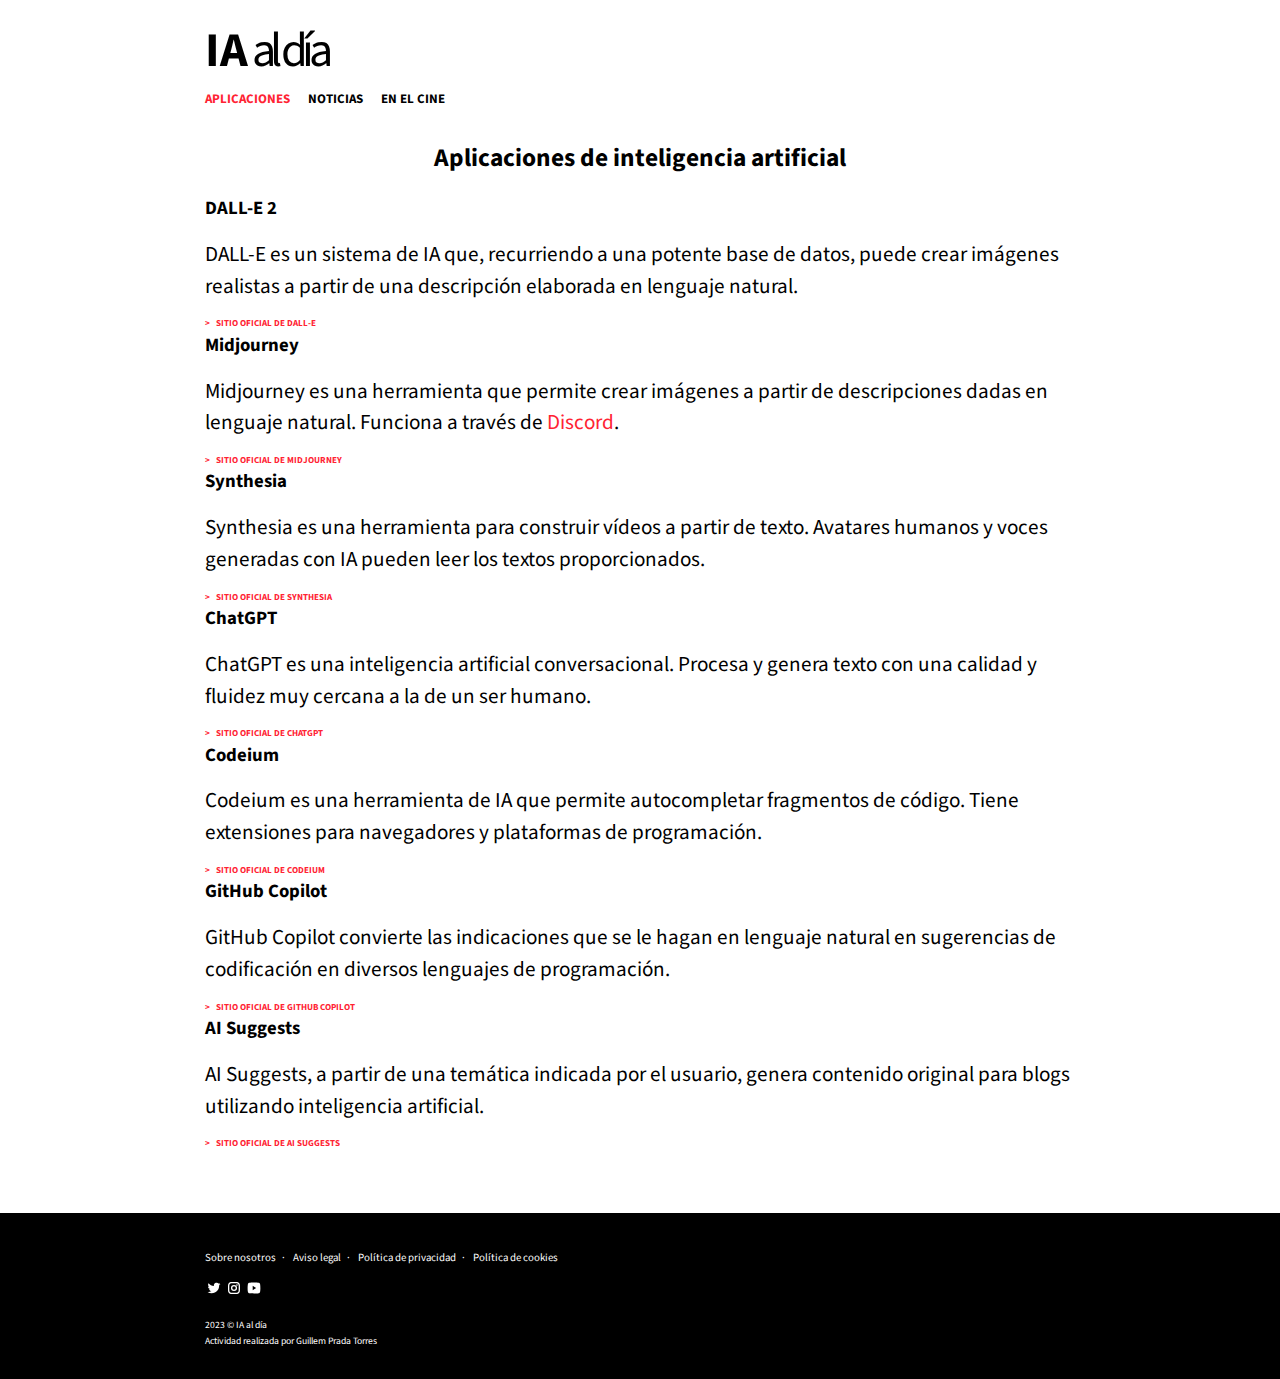
==== aplicaciones.html @ 84899312 "Uploading from iMac" ====
<!DOCTYPE html>
<html lang="es">

<head>
    <meta charset="UTF-8">
    <meta http-equiv="X-UA-Compatible" content="IE=edge">
    <meta name="viewport" content="width=device-width, initial-scale=1.0">
    <link rel="icon" sizes="16x16 32x32 48x48" href="img/favicon.ico">
    <link rel="preconnect" href="https://fonts.googleapis.com">
    <link rel="preconnect" href="https://fonts.gstatic.com" crossorigin>
    <link href="https://fonts.googleapis.com/css2?family=Source+Sans+Pro:ital,wght@0,400;0,700;1,400;1,700&display=swap" rel="stylesheet">
    <link href="css/estilos.css" rel="stylesheet" type="text/css">
    <title>FALTACAMBIARELTITULO</title>
</head>

<body>
    <header>
        <h1><a href="index.html"><abbr title="Inteligencia Artifical">IA</abbr><span> al día</span></a></h1>
    </header>
    <nav>
        <ul>
            <li class="active"><a href="aplicaciones.html">APLICACIONES</a></li>
            <li><a href="#">NOTICIAS</a></li>
            <li><a href="en-el-cine.html">EN EL CINE</a></li>
        </ul>
    </nav>
    <main id="apps">
        <div class="container">
            <h2>Aplicaciones de inteligencia artificial</h2>
            <div class="appgrid">
                <div>
                    <h3>DALL-E 2</h3>
                    <p>DALL-E es un sistema de <abbr title="Inteligencia Artificial">IA</abbr> que, recurriendo a una potente base de datos, puede crear imágenes realistas a partir de una descripción elaborada en lenguaje natural.</p>
                    <a class="reducido" href="https://openai.com/product/dall-e-2">SITIO OFICIAL DE DALL-E</a>
                </div>
                <div>
                    <h3>Midjourney</h3>
                    <p>Midjourney es una herramienta que permite crear imágenes a partir de descripciones dadas en lenguaje natural. Funciona a través de <a class="txtl" href="https://discord.com">Discord</a>.</p>
                    <a class="reducido" href="https://www.midjourney.com/home/">SITIO OFICIAL DE MIDJOURNEY</a>
                </div>
                <div>
                    <h3>Synthesia</h3>
                    <p>Synthesia es una herramienta para construir vídeos a partir de texto. Avatares humanos y voces generadas con <abbr title="Inteligencia Artifical">IA</abbr> pueden leer los textos proporcionados.</p>
                    <a class="reducido" href="https://www.synthesia.io/">SITIO OFICIAL DE SYNTHESIA</a>
                </div>
                <div>
                    <h3>ChatGPT</h3>
                    <p>ChatGPT es una inteligencia artificial conversacional. Procesa y genera texto con una calidad y fluidez muy cercana a la de un ser humano.</p>
                    <a class="reducido" href="https://chat.openai.com/">SITIO OFICIAL DE CHATGPT</a>
                </div>
                <div>
                    <h3>Codeium</h3>
                    <p>Codeium es una herramienta de <abbr title="Inteligencia Artifical">IA</abbr> que permite autocompletar fragmentos de código. Tiene extensiones para navegadores y plataformas de programación.</p>
                    <a class="reducido" href="https://codeium.com/">SITIO OFICIAL DE CODEIUM</a>
                </div>
                <div>
                    <h3>GitHub Copilot</h3>
                    <p>GitHub Copilot convierte las indicaciones que se le hagan en lenguaje natural en sugerencias de codificación en diversos lenguajes de programación.</p>
                    <a class="reducido" href="https://github.com/features/copilot">SITIO OFICIAL DE GITHUB COPILOT</a>
                </div>
                <div>
                    <h3><abbr lang="en" title="Artificial Intelligence">AI</abbr> Suggests</h3>
                    <p><abbr lang="en" title="Artificial Intelligence">AI</abbr> Suggests, a partir de una temática indicada por el usuario, genera contenido original para blogs utilizando inteligencia artificial.</p>
                    <a class="reducido" href="https://ai-suggests.com/">SITIO OFICIAL DE AI SUGGESTS</a>
                </div>
            </div>

        </div>
    </main>
    <footer>
        <div class="container">
            <div>
                <ul>
                    <li><a href="#">Sobre nosotros</a></li>
                    <li><a href="#">Aviso legal</a></li>
                    <li><a href="#">Política de privacidad</a></li>
                    <li><a href="#">Política de cookies</a></li>
                </ul>
            </div>
            <div>
                <a href="#">
                    <img src="img/twitter.svg" alt="" title="Link a nuestro perfil de Twitter">
                </a>
                <a href="#">
                    <img src="img/instagram.svg" alt="" title="Link a nuestro Instagram">
                </a>
                <a href="#">
                    <img src="img/youtube.svg" alt="" title="Link a nuestro canal de YouTube">
                </a>
            </div>
            <div>
                <p>2023 &copy; <abbr title="Inteligencia Artifical">IA</abbr> al día</p>
                <p>Actividad realizada por Guillem Prada Torres</p>
            </div>
        </div>
    </footer>
</body>

</html>
---- css/estilos.css ----
:root {
    --primary-color: rgb(0, 0, 0);
    --secondary-color: rgb(255, 255, 255);
    --contrast-color: rgb(255, 35, 51);
    --bg-color: rgb(244, 246, 247);
    --hover-nav-logo: rgba(0, 0, 0, .5);
}

/****************************
Estilos Generales
*****************************/
* {
    margin: 0;
    padding: 0;
    box-sizing: border-box;
}

html {
    font-size: 3.48vw;
}

body {
    font-family: 'Source Sans Pro', sans-serif;
    font-weight: 400;
    color: var(--primary-color);
    line-height: 1.5;
}

.sticky {
    position: sticky;
    top: 0;
    z-index: 2;
    display: flex;
    justify-content: center;
    align-items: center;
    width: 100%;
    margin-bottom: 0;
    background-color: var(--secondary-color);
    box-shadow: 0px 10px 15px -15px rgba(0, 0, 0, .5);
}

abbr {
    text-decoration: none;
}

h2 {
    margin-bottom: 1.55rem;
    margin-top: 2.4rem;
    text-align: center;
    font-size: 2.4rem;
    font-weight: 700;
}

p {
    font-size: 1.28rem;
    margin-bottom: 1rem;
}

a {
    color: var(--contrast-color);
    text-decoration: none;
}

.container {
    margin: 0 auto;
    width: 90.5%;
}

.txtl:hover {
    text-decoration: underline;
}


/****************************
Estilos Cabecera
*****************************/

h1 a {
    color: var(--primary-color);
}

h1 {
    text-align: center;
    font-size: 4rem;
    margin: 1.2rem 0;
}

span {
    font-weight: 400;
    letter-spacing: -.47rem;
}

ul {
    padding-left: 0;
}

nav {
    margin-bottom: 1.9rem;
}

nav li {
    display: flex;
    justify-content: center;
    font-size: 1.05rem;
    font-weight: 700;
    line-height: 2rem;
}

nav a {
    color: var(--primary-color);
    border: none;
}

.active a {
    color: var(--contrast-color);
}

nav a:hover,
header a:hover {
    color: var(--hover-nav-logo);
}

/****************************
Estilos Pie de página
*****************************/
footer {
    margin-top: 3rem;
    padding-top: 3rem;
    padding-bottom: 2vh;
    background-color: var(--primary-color);
    color: var(--secondary-color);
    font-size: 1.2rem;
    text-align: center;
}

footer p {
    font-size: 1rem;
    color: var(--secondary-color);
}

footer ul {
    list-style-type: none;
    margin-left: 0;
}

footer div div {
    margin: 1rem auto;
}

footer a {
    color: var(--secondary-color);
    border: none;
}

footer a:hover {
    color: var(--contrast-color);
}

footer img:hover {
    opacity: .7;
}

/****************************
index.html
*****************************/

.lema {
    display: flex;
    justify-content: center;
    align-items: center;
    width: 100%;
    height: 19.2rem;
    background-image: url(../img/bg-hero-home-m.jpg);
    color: var(--secondary-color);
    background-size: cover;
}

.item1 {
    text-align: center;
    font-size: 2.1rem;
}

.intro {
    margin-bottom: 1.55rem;
    margin-top: 2.4rem;
}

.wrapper {
    display: grid;
    grid-template-columns: 1fr;
    grid-template-rows: auto;
    row-gap: 3.55rem;
    margin: 0 auto;
    width: 82%;
}

.picture {
    margin-block: 1rem;
}

picture img {
    width: 100%;
}

h3 {
    font-size: 1.7rem;
    line-height: 2rem;
    margin-bottom: 1em;
}

article a:hover,
.reducido:hover,
.txtl:hover {
    color: var(--primary-color);
}

article p,
.fecha {
    margin-top: 1rem;
    font-size: 1.2rem;
}

.reducido::before {
    content: ">";
    padding-right: .5rem;
}

.reducido {
    font-weight: 700;
}

/*despacho-42.html*/
.breadcrumb {
    padding: 0 .5rem;
}

.breadcrumb ul {
    display: flex;
    flex-wrap: wrap;
    list-style: none;
    margin: 0;
    padding: 0;
}

.breadcrumb li:not(:last-child)::after {
    display: inline-block;
    margin: 0 .25rem;
    content: ">";
}


/****************************
Media Screens
*****************************/

@media (min-width: 768px) {

    /*General*/
    html {
        font-size: 1.7vw;
    }

    .container {
        max-width: 88%;
    }

    p {
        font-size: 1.7rem;
    }

    footer {
        margin-top: 6rem;
    }

    /*index.html*/
    .lema {
        height: 22rem;
    }

    .item1 {
        font-size: 3.5rem;
        max-width: 80%;
    }


    .wrapper {
        display: grid;
        grid-template-columns: repeat(3, 1fr);
        grid-template-rows: auto;
        column-gap: 1.8rem;
        margin: 1rem auto;
        width: 96%;
    }

}

@media (min-width: 1024px) {

    html {
        font-size: 0.945vw;
    }

    p {
        font-size: 1.75rem;
        font-weight: 400;
    }

    h1,
    nav {
        text-align: left;
        padding-left: 16vw;
    }

    h1 {
        margin-bottom: 0;
    }

    h2 {
        margin-bottom: 1.55rem;
        margin-top: 2.3rem;
        text-align: center;
        font-size: 2.1rem;
    }

    h3 {
        font-size: 1.55rem;
    }

    .sticky {
        justify-content: flex-start;
        height: 3.960vw;
    }

    nav ul li {
        display: inline;
        margin-right: 1.35rem;
        font-size: 1.08rem;
    }

    .intro {
        margin: 0 auto;
        max-width: 74%;
    }

    .lema {
        background-image: url(../img/bg-hero-home.jpg);
        line-height: 1;
        height: 26.2rem;
    }

    .item1 {
        font-size: 5.3rem;
        max-width: 70%;
    }

    .container {
        padding: 0 10vw;
    }

    .wrapper {
        display: grid;
        grid-template-columns: repeat(3, 31%);
        grid-template-rows: auto;
        column-gap: 2.4rem;
        margin: 0 auto;
    }

    article>p {
        margin-top: 1rem;
        font-size: 1.05rem;
    }

    .fecha {
        font-size: 0.9rem;
    }

    .reducido {

        font-size: 0.75rem;
    }

    footer {
        margin-top: 5rem;
        padding-top: 2.1rem;
        padding-bottom: 1.9rem;
        font-size: .9rem;
        text-align: left;
    }

    footer p {
        line-height: 0.4;
        font-size: .8rem;
        color: var(--secondary-color);
    }

    footer li::after {
        content: "·";
        padding: 0 .5rem;
    }

    footer li:last-of-type::after {
        content: "";
    }

    footer li {
        display: inline;
    }

    footer img {
        width: 1.5rem;
        height: 1.5rem;
        margin-bottom: .8rem;
        margin-top: 0;
    }
}
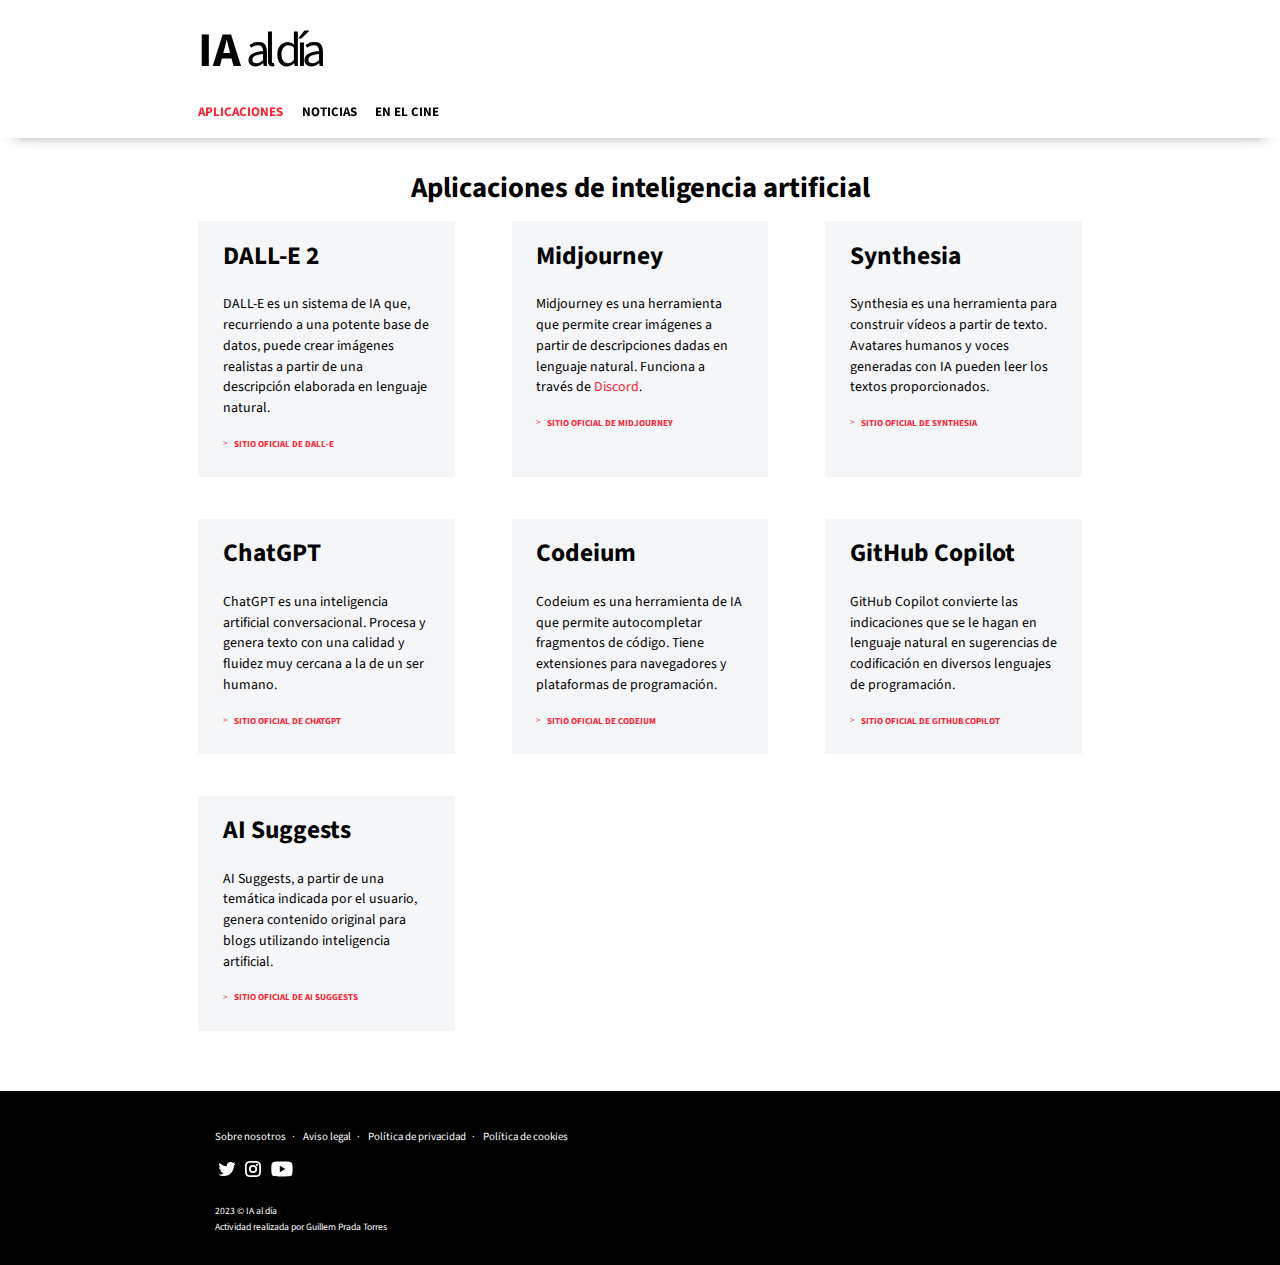
==== commit 48dff460: "apps hecha, seguir cine" ====
--- a/aplicaciones.html
+++ b/aplicaciones.html
@@ -10,62 +10,63 @@
     <link rel="preconnect" href="https://fonts.gstatic.com" crossorigin>
     <link href="https://fonts.googleapis.com/css2?family=Source+Sans+Pro:ital,wght@0,400;0,700;1,400;1,700&display=swap" rel="stylesheet">
     <link href="css/estilos.css" rel="stylesheet" type="text/css">
-    <title>FALTACAMBIARELTITULO</title>
+    <title>Aplicaciones de IA ,cuáles hay y qué hacen</title>
 </head>
 
 <body>
-    <header>
+    <header class="container">
         <h1><a href="index.html"><abbr title="Inteligencia Artifical">IA</abbr><span> al día</span></a></h1>
     </header>
-    <nav>
-        <ul>
+    <nav class="sticky">
+        <ul class="container">
             <li class="active"><a href="aplicaciones.html">APLICACIONES</a></li>
             <li><a href="#">NOTICIAS</a></li>
             <li><a href="en-el-cine.html">EN EL CINE</a></li>
         </ul>
     </nav>
-    <main id="apps">
-        <div class="container">
-            <h2>Aplicaciones de inteligencia artificial</h2>
-            <div class="appgrid">
-                <div>
-                    <h3>DALL-E 2</h3>
-                    <p>DALL-E es un sistema de <abbr title="Inteligencia Artificial">IA</abbr> que, recurriendo a una potente base de datos, puede crear imágenes realistas a partir de una descripción elaborada en lenguaje natural.</p>
-                    <a class="reducido" href="https://openai.com/product/dall-e-2">SITIO OFICIAL DE DALL-E</a>
-                </div>
-                <div>
-                    <h3>Midjourney</h3>
-                    <p>Midjourney es una herramienta que permite crear imágenes a partir de descripciones dadas en lenguaje natural. Funciona a través de <a class="txtl" href="https://discord.com">Discord</a>.</p>
-                    <a class="reducido" href="https://www.midjourney.com/home/">SITIO OFICIAL DE MIDJOURNEY</a>
-                </div>
-                <div>
-                    <h3>Synthesia</h3>
-                    <p>Synthesia es una herramienta para construir vídeos a partir de texto. Avatares humanos y voces generadas con <abbr title="Inteligencia Artifical">IA</abbr> pueden leer los textos proporcionados.</p>
-                    <a class="reducido" href="https://www.synthesia.io/">SITIO OFICIAL DE SYNTHESIA</a>
-                </div>
-                <div>
-                    <h3>ChatGPT</h3>
-                    <p>ChatGPT es una inteligencia artificial conversacional. Procesa y genera texto con una calidad y fluidez muy cercana a la de un ser humano.</p>
-                    <a class="reducido" href="https://chat.openai.com/">SITIO OFICIAL DE CHATGPT</a>
-                </div>
-                <div>
-                    <h3>Codeium</h3>
-                    <p>Codeium es una herramienta de <abbr title="Inteligencia Artifical">IA</abbr> que permite autocompletar fragmentos de código. Tiene extensiones para navegadores y plataformas de programación.</p>
-                    <a class="reducido" href="https://codeium.com/">SITIO OFICIAL DE CODEIUM</a>
-                </div>
-                <div>
-                    <h3>GitHub Copilot</h3>
-                    <p>GitHub Copilot convierte las indicaciones que se le hagan en lenguaje natural en sugerencias de codificación en diversos lenguajes de programación.</p>
-                    <a class="reducido" href="https://github.com/features/copilot">SITIO OFICIAL DE GITHUB COPILOT</a>
-                </div>
-                <div>
-                    <h3><abbr lang="en" title="Artificial Intelligence">AI</abbr> Suggests</h3>
-                    <p><abbr lang="en" title="Artificial Intelligence">AI</abbr> Suggests, a partir de una temática indicada por el usuario, genera contenido original para blogs utilizando inteligencia artificial.</p>
-                    <a class="reducido" href="https://ai-suggests.com/">SITIO OFICIAL DE AI SUGGESTS</a>
+    <main class="aplicaciones">
+        <section>
+            <div class="container">
+                <h2>Aplicaciones de inteligencia artificial</h2>
+                <div id="apps">
+                    <div>
+                        <h3>DALL-E 2</h3>
+                        <p>DALL-E es un sistema de <abbr title="Inteligencia Artificial">IA</abbr> que, recurriendo a una potente base de datos, puede crear imágenes realistas a partir de una descripción elaborada en lenguaje natural.</p>
+                        <a class="linkto" href="https://openai.com/product/dall-e-2">SITIO OFICIAL DE DALL-E</a>
+                    </div>
+                    <div>
+                        <h3>Midjourney</h3>
+                        <p>Midjourney es una herramienta que permite crear imágenes a partir de descripciones dadas en lenguaje natural. Funciona a través de <a href="https://discord.com">Discord</a>.</p>
+                        <a class="linkto" href="https://www.midjourney.com/home/">SITIO OFICIAL DE MIDJOURNEY</a>
+                    </div>
+                    <div>
+                        <h3>Synthesia</h3>
+                        <p>Synthesia es una herramienta para construir vídeos a partir de texto. Avatares humanos y voces generadas con <abbr title="Inteligencia Artifical">IA</abbr> pueden leer los textos proporcionados.</p>
+                        <a class="linkto" href="https://www.synthesia.io/">SITIO OFICIAL DE SYNTHESIA</a>
+                    </div>
+                    <div>
+                        <h3>ChatGPT</h3>
+                        <p>ChatGPT es una inteligencia artificial conversacional. Procesa y genera texto con una calidad y fluidez muy cercana a la de un ser humano.</p>
+                        <a class="linkto" href="https://chat.openai.com/">SITIO OFICIAL DE CHATGPT</a>
+                    </div>
+                    <div>
+                        <h3>Codeium</h3>
+                        <p>Codeium es una herramienta de <abbr title="Inteligencia Artifical">IA</abbr> que permite autocompletar fragmentos de código. Tiene extensiones para navegadores y plataformas de programación.</p>
+                        <a class="linkto" href="https://codeium.com/">SITIO OFICIAL DE CODEIUM</a>
+                    </div>
+                    <div>
+                        <h3>GitHub Copilot</h3>
+                        <p>GitHub Copilot convierte las indicaciones que se le hagan en lenguaje natural en sugerencias de codificación en diversos lenguajes de programación.</p>
+                        <a class="linkto" href="https://github.com/features/copilot">SITIO OFICIAL DE GITHUB COPILOT</a>
+                    </div>
+                    <div class="apps6">
+                        <h3><abbr lang="en" title="Artificial Intelligence">AI</abbr> Suggests</h3>
+                        <p><abbr lang="en" title="Artificial Intelligence">AI</abbr> Suggests, a partir de una temática indicada por el usuario, genera contenido original para blogs utilizando inteligencia artificial.</p>
+                        <a class="linkto" href="https://ai-suggests.com/">SITIO OFICIAL DE AI SUGGESTS</a>
+                    </div>
                 </div>
             </div>
-
-        </div>
+        </section>
     </main>
     <footer>
         <div class="container">
@@ -77,7 +78,7 @@
                     <li><a href="#">Política de cookies</a></li>
                 </ul>
             </div>
-            <div>
+            <div class="rrss">
                 <a href="#">
                     <img src="img/twitter.svg" alt="" title="Link a nuestro perfil de Twitter">
                 </a>
@@ -88,7 +89,7 @@
                     <img src="img/youtube.svg" alt="" title="Link a nuestro canal de YouTube">
                 </a>
             </div>
-            <div>
+            <div class="copyright">
                 <p>2023 &copy; <abbr title="Inteligencia Artifical">IA</abbr> al día</p>
                 <p>Actividad realizada por Guillem Prada Torres</p>
             </div>
--- a/css/estilos.css
+++ b/css/estilos.css
@@ -7,9 +7,13 @@
 }
 
 /****************************
+*****************************
 Estilos Generales
+*****************************
 *****************************/
-* {
+*,
+::after,
+::before {
     margin: 0;
     padding: 0;
     box-sizing: border-box;
@@ -34,9 +38,10 @@
     justify-content: center;
     align-items: center;
     width: 100%;
-    margin-bottom: 0;
+    padding-top: 1rem;
+    padding-bottom: 1rem;
     background-color: var(--secondary-color);
-    box-shadow: 0px 10px 15px -15px rgba(0, 0, 0, .5);
+    box-shadow: 0px 10px 15px -15px rgba(0, 0, 0, .7);
 }
 
 abbr {
@@ -44,9 +49,10 @@
 }
 
 h2 {
-    margin-bottom: 1.55rem;
+    margin-bottom: 2.4rem;
     margin-top: 2.4rem;
     text-align: center;
+    line-height: 1;
     font-size: 2.4rem;
     font-weight: 700;
 }
@@ -56,33 +62,16 @@
     margin-bottom: 1rem;
 }
 
-a {
-    color: var(--contrast-color);
-    text-decoration: none;
-}
-
 .container {
     margin: 0 auto;
-    width: 90.5%;
-}
-
-.txtl:hover {
-    text-decoration: underline;
-}
-
-
-/****************************
-Estilos Cabecera
-*****************************/
-
-h1 a {
-    color: var(--primary-color);
-}
-
+    width: 92%;
+}
+
+/************************EstilosCabecera**********************/
 h1 {
     text-align: center;
     font-size: 4rem;
-    margin: 1.2rem 0;
+    margin-top: 1.2rem;
 }
 
 span {
@@ -90,12 +79,8 @@
     letter-spacing: -.47rem;
 }
 
-ul {
-    padding-left: 0;
-}
-
-nav {
-    margin-bottom: 1.9rem;
+.sticky ul {
+    padding: 1.1rem 0;
 }
 
 nav li {
@@ -106,24 +91,44 @@
     line-height: 2rem;
 }
 
+/****************************Links**************************/
+a {
+    color: var(--contrast-color);
+}
+
+h1 a,
 nav a {
     color: var(--primary-color);
-    border: none;
-}
-
+    text-decoration: none;
+}
+
+nav a:hover,
+h1 a:hover {
+    color: var(--hover-nav-logo);
+}
+
+footer a {
+    color: var(--secondary-color);
+    text-decoration: none;
+}
+
+footer a:hover {
+    color: var(--contrast-color);
+}
+
+footer img:hover {
+    opacity: .7;
+}
+
+.active,
 .active a {
     color: var(--contrast-color);
 }
 
-nav a:hover,
-header a:hover {
-    color: var(--hover-nav-logo);
-}
-
-/****************************
-Estilos Pie de página
-*****************************/
+
+/*******************EstilosPieDePágina**********************/
 footer {
+    width: 100%;
     margin-top: 3rem;
     padding-top: 3rem;
     padding-bottom: 2vh;
@@ -135,7 +140,6 @@
 
 footer p {
     font-size: 1rem;
-    color: var(--secondary-color);
 }
 
 footer ul {
@@ -147,22 +151,64 @@
     margin: 1rem auto;
 }
 
-footer a {
-    color: var(--secondary-color);
-    border: none;
-}
-
-footer a:hover {
-    color: var(--contrast-color);
-}
-
-footer img:hover {
-    opacity: .7;
+.copyright {
+    line-height: .5;
+}
+
+/****************MediasGenerales*****************/
+@media (min-width: 768px) {
+    html {
+        font-size: 1.7vw;
+    }
+
+    .sticky ul {
+        padding-top: 1.2rem;
+        padding-bottom: 1.2rem;
+    }
+
+    .container {
+        max-width: 92%;
+    }
+
+    p {
+        font-size: 1.75rem;
+    }
+
+    footer {
+        margin-top: 4rem;
+        padding: 2rem;
+    }
+
+    footer div .rrss{
+        display: inline-block;
+        display: contents;
+        content: icon;
+       margin-bottom: 1rem;
+    }
+
+    footer .copyright p {
+        font-size: 1rem;
+    }
+    
+}
+@media (min-width:1200px){
+    footer .rrss img{
+        margin-bottom: 1rem;
+     }
+    
+     footer .copyright p {
+        font-size: .8rem;
+    }
 }
 
 /****************************
 index.html
 *****************************/
+#inicio {
+    display: flex;
+    flex-flow: row wrap;
+    justify-content: center;
+}
 
 .lema {
     display: flex;
@@ -175,7 +221,7 @@
     background-size: cover;
 }
 
-.item1 {
+.lema p {
     text-align: center;
     font-size: 2.1rem;
 }
@@ -185,117 +231,229 @@
     margin-top: 2.4rem;
 }
 
-.wrapper {
+#noticias {
     display: grid;
     grid-template-columns: 1fr;
     grid-template-rows: auto;
     row-gap: 3.55rem;
     margin: 0 auto;
-    width: 82%;
-}
-
-.picture {
-    margin-block: 1rem;
-}
-
-picture img {
+    width: 81%;
+}
+
+#noticias article img {
     width: 100%;
 }
 
-h3 {
-    font-size: 1.7rem;
+#noticias p.fecha {
+    margin-top: 1rem;
+    font-size: 1.15rem;
+}
+
+#noticias a {
+    text-decoration: none;
+}
+
+#noticias h3 {
+    font-size: 1.69rem;
     line-height: 2rem;
     margin-bottom: 1em;
+    margin-top: 1em;
+}
+
+#noticias article p:last-of-type {
+    margin-top: 1rem;
+    font-size: 1.18rem;
 }
 
 article a:hover,
-.reducido:hover,
-.txtl:hover {
+.linkto:hover {
     color: var(--primary-color);
 }
 
-article p,
-.fecha {
-    margin-top: 1rem;
-    font-size: 1.2rem;
-}
-
-.reducido::before {
+
+.linkto::before {
     content: ">";
     padding-right: .5rem;
-}
-
-.reducido {
+    font-weight: 400;
+}
+
+.linkto {
+    font-size: 1rem;
     font-weight: 700;
 }
 
+/****************MediaQuery*****************/
+@media (min-width: 768px) {
+
+    .lema {
+        height: 22rem;
+    }
+
+    .lema p {
+        font-size: 3.5rem;
+        max-width: 80%;
+    }
+
+    .intro {
+        margin-bottom: 1.55rem;
+        margin-top: 2.4rem;
+    }
+
+    #noticias {
+        display: grid;
+        grid-template-columns: repeat(3, 1fr);
+        grid-template-rows: auto;
+        column-gap: 3.5%;
+        margin-top: 1rem;
+        width: 94%;
+    }
+
+    #noticias p.fecha {
+        margin-top: 1rem;
+        font-size: 1.2rem;
+    }
+
+    #noticias h3 {
+        margin: 1rem 0;
+        font-size: 1.75rem;
+    }
+
+    #noticias article>p:last-of-type {
+        font-size: 1.24rem;
+    }
+
+    .linkto {
+        font-size: .9rem;
+        font-weight: 700;
+    }
+}
+
+/****************************
+Aplicaciones.html
+*****************************/
+#apps {
+    display: grid;
+    grid-template-columns: 1fr;
+    grid-template-rows: auto;
+    row-gap: 2.5rem;
+    width: 100%;
+}
+
+.aplicaciones section h2 {
+    margin-top: 3rem;
+    font-size: 2.37rem;
+}
+
+#apps a {
+    text-decoration: none;
+}
+
+#apps h3 {
+    margin-bottom: 2.2rem;
+    line-height: 2rem;
+    font-size: 2rem;
+}
+
+#apps div {
+    padding: 2.5rem;
+    background-color: var(--bg-color);
+    font-size: 1.18rem;
+}
+
+#apps .linkto:hover {
+    color: var(--primary-color);
+    text-decoration: none;
+}
+
+#apps .linkto::before {
+    content: ">";
+    padding-right: .5rem;
+    font-weight: 400;
+}
+
+#apps .linkto {
+    font-size: .93rem;
+    font-weight: 700;
+    padding-top: 1.2rem;
+}
+
 /*despacho-42.html*/
-.breadcrumb {
-    padding: 0 .5rem;
+#breadcrumb .breadcrumb li {
+    font-weight: 400;
 }
 
 .breadcrumb ul {
-    display: flex;
-    flex-wrap: wrap;
+    display: inline-block;
     list-style: none;
     margin: 0;
-    padding: 0;
-}
-
-.breadcrumb li:not(:last-child)::after {
+}
+
+.breadcrumb li:not(:first-child)::before {
     display: inline-block;
-    margin: 0 .25rem;
     content: ">";
 }
 
-
+/****************MediaQueries*****************/
 /****************************
 Media Screens
 *****************************/
-
 @media (min-width: 768px) {
 
-    /*General*/
-    html {
-        font-size: 1.7vw;
-    }
-
-    .container {
-        max-width: 88%;
-    }
-
-    p {
-        font-size: 1.7rem;
-    }
-
-    footer {
-        margin-top: 6rem;
-    }
-
-    /*index.html*/
-    .lema {
-        height: 22rem;
-    }
-
-    .item1 {
-        font-size: 3.5rem;
-        max-width: 80%;
-    }
-
-
-    .wrapper {
+    #apps {
         display: grid;
-        grid-template-columns: repeat(3, 1fr);
+        grid-template-columns: repeat(2, 1fr);
         grid-template-rows: auto;
-        column-gap: 1.8rem;
-        margin: 1rem auto;
-        width: 96%;
-    }
-
-}
-
-@media (min-width: 1024px) {
-
+        gap: 2.5rem;
+        justify-content: center;
+        align-content: center;
+        width: 100%;
+    }
+
+    #apps p {
+        font-size: 1.4rem;
+    }
+    
+    .linkto {
+        font-size: .9rem;
+        font-weight: 700;
+    }
+    
+}
+
+@media (min-width:1200px){
+    #apps {
+        display: grid;
+        grid-template-columns: repeat(3, 29%);
+        grid-template-rows: auto;
+        gap: 3.5rem;
+        justify-content: space-between;
+        align-content: space-between;
+       
+    }   
+
+    #apps p {
+        font-size: 1.15rem;
+    }
+
+    #apps .linkto {
+        font-size: .75rem;
+    }
+
+    #apps h3 {
+        margin-bottom: 2.2rem;
+        line-height: 1.8rem;
+        font-size: 2.1rem;
+    }
+    
+    #apps div {
+        padding: 2rem;
+    }
+
+}
+
+@media (min-width: 1200px) {
+
+    /********General********/
     html {
         font-size: 0.945vw;
     }
@@ -305,13 +463,8 @@
         font-weight: 400;
     }
 
-    h1,
-    nav {
+    h1 {
         text-align: left;
-        padding-left: 16vw;
-    }
-
-    h1 {
         margin-bottom: 0;
     }
 
@@ -322,10 +475,6 @@
         font-size: 2.1rem;
     }
 
-    h3 {
-        font-size: 1.55rem;
-    }
-
     .sticky {
         justify-content: flex-start;
         height: 3.960vw;
@@ -337,46 +486,8 @@
         font-size: 1.08rem;
     }
 
-    .intro {
-        margin: 0 auto;
-        max-width: 74%;
-    }
-
-    .lema {
-        background-image: url(../img/bg-hero-home.jpg);
-        line-height: 1;
-        height: 26.2rem;
-    }
-
-    .item1 {
-        font-size: 5.3rem;
-        max-width: 70%;
-    }
-
     .container {
-        padding: 0 10vw;
-    }
-
-    .wrapper {
-        display: grid;
-        grid-template-columns: repeat(3, 31%);
-        grid-template-rows: auto;
-        column-gap: 2.4rem;
-        margin: 0 auto;
-    }
-
-    article>p {
-        margin-top: 1rem;
-        font-size: 1.05rem;
-    }
-
-    .fecha {
-        font-size: 0.9rem;
-    }
-
-    .reducido {
-
-        font-size: 0.75rem;
+        max-width: 69%;
     }
 
     footer {
@@ -390,26 +501,69 @@
     footer p {
         line-height: 0.4;
         font-size: .8rem;
-        color: var(--secondary-color);
-    }
-
-    footer li::after {
+    }
+
+    footer li {
+        display: inline;
+    }
+
+    footer li:not(:last-of-type)::after {
         content: "·";
         padding: 0 .5rem;
     }
 
-    footer li:last-of-type::after {
+    footer li::after {
         content: "";
     }
 
-    footer li {
-        display: inline;
-    }
-
-    footer img {
-        width: 1.5rem;
-        height: 1.5rem;
+    footer img:not(:last-child) {
+        
         margin-bottom: .8rem;
         margin-top: 0;
     }
+
+    /********index.html********/
+    .intro {
+        margin: 0 auto;
+        max-width: 73%;
+    }
+
+    .lema {
+        background-image: url(../img/bg-hero-home.jpg);
+        line-height: 1;
+        height: 26.2rem;
+    }
+
+    .lema p {
+        font-size: 5.3rem;
+        max-width: 70%;
+    }
+
+    #noticias {
+        display: grid;
+        grid-template-columns: repeat(3, 1fr);
+        grid-template-rows: auto;
+        justify-content: space-between;
+        column-gap: 2.3rem;
+        width: 95%;
+    }
+
+    #noticias h3 {
+        font-size: 1.5rem;
+    }
+
+    #noticias p.fecha {
+        font-size: .9rem;
+    }
+
+    #noticias article p:last-of-type {
+        margin-top: 1rem;
+        font-size: 1.05rem;
+    }
+
+    #noticias .linkto {
+        font-size: .7rem;
+        font-weight: 700;
+    }
+
 }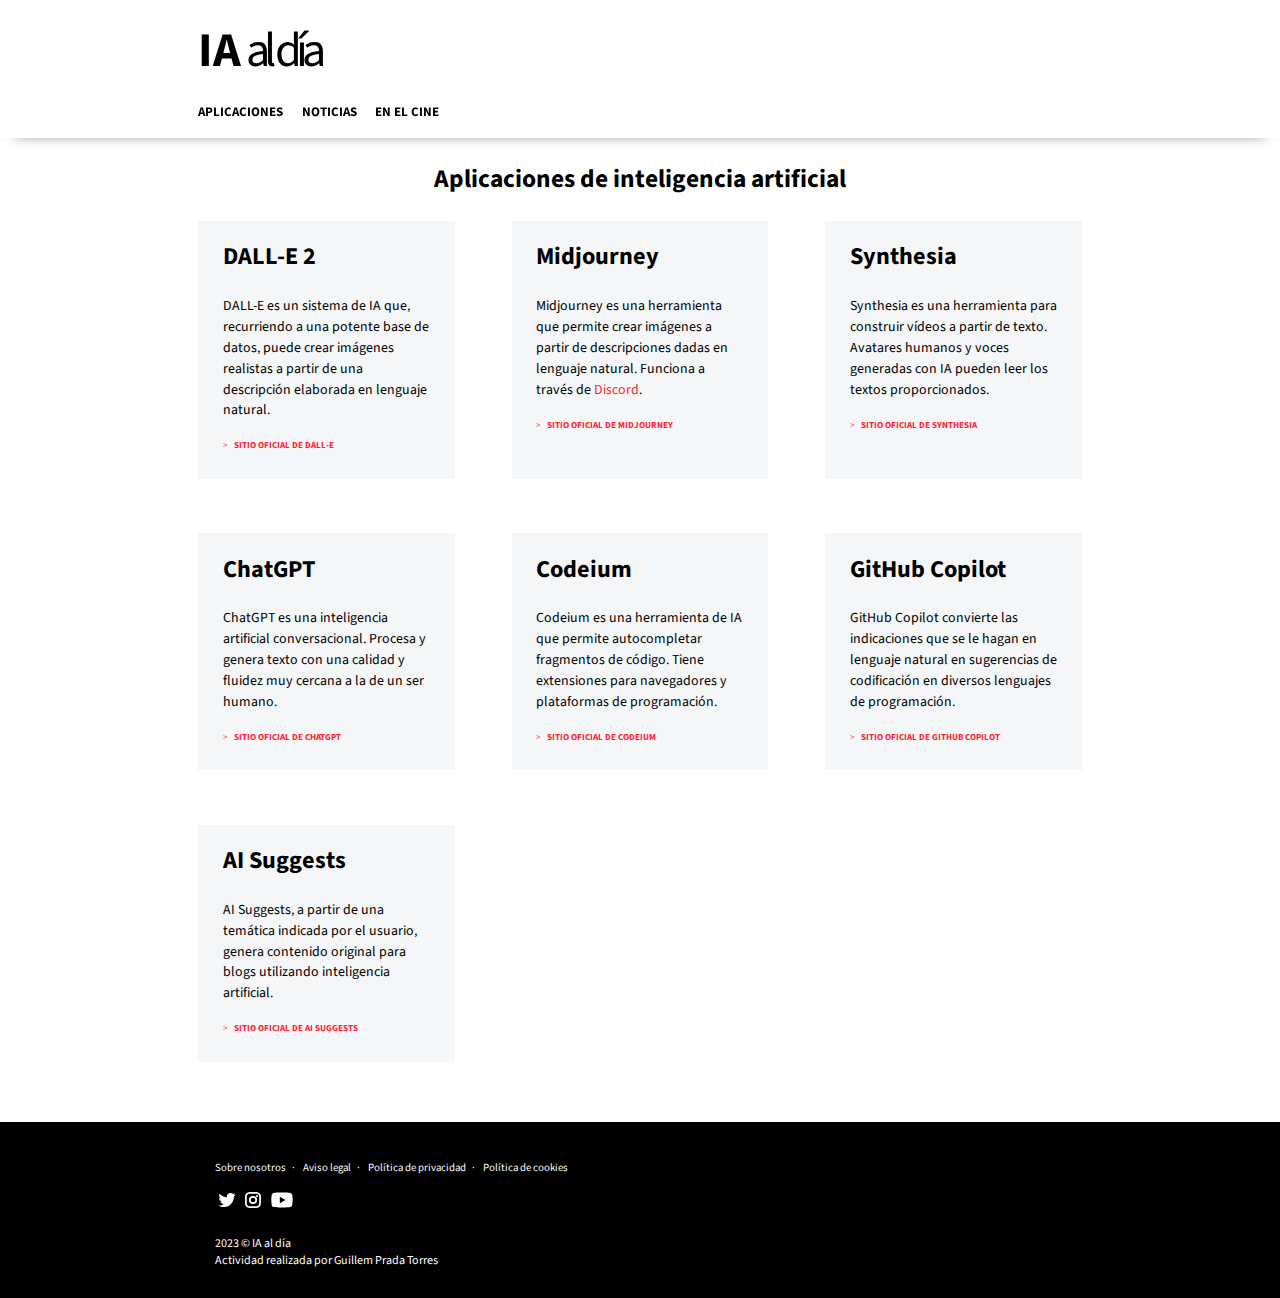
==== commit 098a780b: "Merge pull request #3 from GPradaT/Aplicaciones" ====
--- a/aplicaciones.html
+++ b/aplicaciones.html
@@ -10,7 +10,7 @@
     <link rel="preconnect" href="https://fonts.gstatic.com" crossorigin>
     <link href="https://fonts.googleapis.com/css2?family=Source+Sans+Pro:ital,wght@0,400;0,700;1,400;1,700&display=swap" rel="stylesheet">
     <link href="css/estilos.css" rel="stylesheet" type="text/css">
-    <title>Aplicaciones de IA ,cuáles hay y qué hacen</title>
+    <title>Apps de IA | chats, creación de imágenes, asistentes para el trabajo y más</title>
 </head>
 
 <body>
@@ -25,48 +25,46 @@
         </ul>
     </nav>
     <main class="aplicaciones">
-        <section>
-            <div class="container">
-                <h2>Aplicaciones de inteligencia artificial</h2>
-                <div id="apps">
-                    <div>
-                        <h3>DALL-E 2</h3>
-                        <p>DALL-E es un sistema de <abbr title="Inteligencia Artificial">IA</abbr> que, recurriendo a una potente base de datos, puede crear imágenes realistas a partir de una descripción elaborada en lenguaje natural.</p>
-                        <a class="linkto" href="https://openai.com/product/dall-e-2">SITIO OFICIAL DE DALL-E</a>
-                    </div>
-                    <div>
-                        <h3>Midjourney</h3>
-                        <p>Midjourney es una herramienta que permite crear imágenes a partir de descripciones dadas en lenguaje natural. Funciona a través de <a href="https://discord.com">Discord</a>.</p>
-                        <a class="linkto" href="https://www.midjourney.com/home/">SITIO OFICIAL DE MIDJOURNEY</a>
-                    </div>
-                    <div>
-                        <h3>Synthesia</h3>
-                        <p>Synthesia es una herramienta para construir vídeos a partir de texto. Avatares humanos y voces generadas con <abbr title="Inteligencia Artifical">IA</abbr> pueden leer los textos proporcionados.</p>
-                        <a class="linkto" href="https://www.synthesia.io/">SITIO OFICIAL DE SYNTHESIA</a>
-                    </div>
-                    <div>
-                        <h3>ChatGPT</h3>
-                        <p>ChatGPT es una inteligencia artificial conversacional. Procesa y genera texto con una calidad y fluidez muy cercana a la de un ser humano.</p>
-                        <a class="linkto" href="https://chat.openai.com/">SITIO OFICIAL DE CHATGPT</a>
-                    </div>
-                    <div>
-                        <h3>Codeium</h3>
-                        <p>Codeium es una herramienta de <abbr title="Inteligencia Artifical">IA</abbr> que permite autocompletar fragmentos de código. Tiene extensiones para navegadores y plataformas de programación.</p>
-                        <a class="linkto" href="https://codeium.com/">SITIO OFICIAL DE CODEIUM</a>
-                    </div>
-                    <div>
-                        <h3>GitHub Copilot</h3>
-                        <p>GitHub Copilot convierte las indicaciones que se le hagan en lenguaje natural en sugerencias de codificación en diversos lenguajes de programación.</p>
-                        <a class="linkto" href="https://github.com/features/copilot">SITIO OFICIAL DE GITHUB COPILOT</a>
-                    </div>
-                    <div class="apps6">
-                        <h3><abbr lang="en" title="Artificial Intelligence">AI</abbr> Suggests</h3>
-                        <p><abbr lang="en" title="Artificial Intelligence">AI</abbr> Suggests, a partir de una temática indicada por el usuario, genera contenido original para blogs utilizando inteligencia artificial.</p>
-                        <a class="linkto" href="https://ai-suggests.com/">SITIO OFICIAL DE AI SUGGESTS</a>
-                    </div>
+        <div class="container">
+            <h2>Aplicaciones de inteligencia artificial</h2>
+            <div id="apps">
+                <div>
+                    <h3>DALL-E 2</h3>
+                    <p>DALL-E es un sistema de <abbr title="Inteligencia Artificial">IA</abbr> que, recurriendo a una potente base de datos, puede crear imágenes realistas a partir de una descripción elaborada en lenguaje natural.</p>
+                    <a class="linkto" href="https://openai.com/product/dall-e-2">SITIO OFICIAL DE DALL-E</a>
+                </div>
+                <div>
+                    <h3>Midjourney</h3>
+                    <p>Midjourney es una herramienta que permite crear imágenes a partir de descripciones dadas en lenguaje natural. Funciona a través de <a class="under" href="https://discord.com">Discord</a>.</p>
+                    <a class="linkto" href="https://www.midjourney.com/home/">SITIO OFICIAL DE MIDJOURNEY</a>
+                </div>
+                <div>
+                    <h3>Synthesia</h3>
+                    <p>Synthesia es una herramienta para construir vídeos a partir de texto. Avatares humanos y voces generadas con <abbr title="Inteligencia Artifical">IA</abbr> pueden leer los textos proporcionados.</p>
+                    <a class="linkto" href="https://www.synthesia.io/">SITIO OFICIAL DE SYNTHESIA</a>
+                </div>
+                <div>
+                    <h3>ChatGPT</h3>
+                    <p>ChatGPT es una inteligencia artificial conversacional. Procesa y genera texto con una calidad y fluidez muy cercana a la de un ser humano.</p>
+                    <a class="linkto" href="https://chat.openai.com/">SITIO OFICIAL DE CHATGPT</a>
+                </div>
+                <div>
+                    <h3>Codeium</h3>
+                    <p>Codeium es una herramienta de <abbr title="Inteligencia Artifical">IA</abbr> que permite autocompletar fragmentos de código. Tiene extensiones para navegadores y plataformas de programación.</p>
+                    <a class="linkto" href="https://codeium.com/">SITIO OFICIAL DE CODEIUM</a>
+                </div>
+                <div>
+                    <h3>GitHub Copilot</h3>
+                    <p>GitHub Copilot convierte las indicaciones que se le hagan en lenguaje natural en sugerencias de codificación en diversos lenguajes de programación.</p>
+                    <a class="linkto" href="https://github.com/features/copilot">SITIO OFICIAL DE GITHUB COPILOT</a>
+                </div>
+                <div>
+                    <h3><abbr lang="en" title="Artificial Intelligence">AI</abbr> Suggests</h3>
+                    <p><abbr lang="en" title="Artificial Intelligence">AI</abbr> Suggests, a partir de una temática indicada por el usuario, genera contenido original para blogs utilizando inteligencia artificial.</p>
+                    <a class="linkto" href="https://ai-suggests.com/">SITIO OFICIAL DE AI SUGGESTS</a>
                 </div>
             </div>
-        </section>
+        </div>
     </main>
     <footer>
         <div class="container">
--- a/css/estilos.css
+++ b/css/estilos.css
@@ -28,6 +28,52 @@
     font-weight: 400;
     color: var(--primary-color);
     line-height: 1.5;
+}
+
+abbr {
+    text-decoration: none;
+}
+
+h2 {
+    margin-bottom: 2.4rem;
+    margin-top: 2.4rem;
+    text-align: center;
+    line-height: 1;
+    font-size: 2.4rem;
+    font-weight: 700;
+}
+
+ul {
+    list-style-type: none;
+    margin-left: 0;
+}
+
+p {
+    font-size: 1.28rem;
+    margin-bottom: 1rem;
+}
+
+blockquote {
+    background-color: var(--bg-color);
+}
+
+.container {
+    margin: 0 auto;
+    width: 92%;
+}
+
+/**********************
+EstilosCabecera y Menú
+**********************/
+h1 {
+    text-align: center;
+    font-size: 4rem;
+    margin-top: 1.2rem;
+}
+
+h1 span {
+    font-weight: 400;
+    letter-spacing: -.47rem;
 }
 
 .sticky {
@@ -44,45 +90,6 @@
     box-shadow: 0px 10px 15px -15px rgba(0, 0, 0, .7);
 }
 
-abbr {
-    text-decoration: none;
-}
-
-h2 {
-    margin-bottom: 2.4rem;
-    margin-top: 2.4rem;
-    text-align: center;
-    line-height: 1;
-    font-size: 2.4rem;
-    font-weight: 700;
-}
-
-p {
-    font-size: 1.28rem;
-    margin-bottom: 1rem;
-}
-
-.container {
-    margin: 0 auto;
-    width: 92%;
-}
-
-/************************EstilosCabecera**********************/
-h1 {
-    text-align: center;
-    font-size: 4rem;
-    margin-top: 1.2rem;
-}
-
-span {
-    font-weight: 400;
-    letter-spacing: -.47rem;
-}
-
-.sticky ul {
-    padding: 1.1rem 0;
-}
-
 nav li {
     display: flex;
     justify-content: center;
@@ -91,15 +98,16 @@
     line-height: 2rem;
 }
 
-/****************************Links**************************/
-a {
+/***********Links************/
+a,
+.active {
     color: var(--contrast-color);
+    text-decoration: none;
 }
 
 h1 a,
 nav a {
     color: var(--primary-color);
-    text-decoration: none;
 }
 
 nav a:hover,
@@ -107,9 +115,13 @@
     color: var(--hover-nav-logo);
 }
 
+a.under:hover {
+    color: var(--contrast-color);
+    text-decoration: underline;
+}
+
 footer a {
     color: var(--secondary-color);
-    text-decoration: none;
 }
 
 footer a:hover {
@@ -118,11 +130,6 @@
 
 footer img:hover {
     opacity: .7;
-}
-
-.active,
-.active a {
-    color: var(--contrast-color);
 }
 
 
@@ -142,11 +149,6 @@
     font-size: 1rem;
 }
 
-footer ul {
-    list-style-type: none;
-    margin-left: 0;
-}
-
 footer div div {
     margin: 1rem auto;
 }
@@ -161,13 +163,8 @@
         font-size: 1.7vw;
     }
 
-    .sticky ul {
-        padding-top: 1.2rem;
-        padding-bottom: 1.2rem;
-    }
-
     .container {
-        max-width: 92%;
+        max-width: 91%;
     }
 
     p {
@@ -179,24 +176,100 @@
         padding: 2rem;
     }
 
-    footer div .rrss{
+    footer div .rrss {
         display: inline-block;
         display: contents;
-        content: icon;
-       margin-bottom: 1rem;
+        margin-bottom: 1rem;
     }
 
     footer .copyright p {
         font-size: 1rem;
     }
-    
-}
-@media (min-width:1200px){
-    footer .rrss img{
+
+}
+
+@media (orientation: landscape) and (max-width:1199px) {
+    nav.sticky {
+        text-align: center;
+    }
+
+    nav.sticky ul li {
+        display: inline;
+    }
+
+    nav.sticky ul li:not(:last-of-type) {
+        margin-right: 1.35rem;
+    }
+}
+
+@media (min-width: 1200px) {
+
+    html {
+        font-size: 0.945vw;
+    }
+
+    h1 {
+        text-align: left;
+        margin-bottom: 0;
+    }
+
+    h2 {
+        font-size: 2.1rem;
+    }
+
+    .sticky {
+        justify-content: flex-start;
+        height: 3.960vw;
+    }
+
+    nav ul li {
+        display: inline;
+        margin-right: 1.35rem;
+        font-size: 1.08rem;
+    }
+
+    .container {
+        max-width: 69%;
+    }
+
+    p {
+        font-size: 1.75rem;
+        font-weight: 400;
+    }
+
+    footer {
+        margin-top: 5rem;
+        padding-top: 2.1rem;
+        padding-bottom: 1.9rem;
+        font-size: .9rem;
+        text-align: left;
+    }
+
+    footer p {
+        line-height: 0.4;
+        font-size: .8rem;
+    }
+
+    footer li {
+        display: inline;
+    }
+
+    footer li:not(:last-of-type)::after {
+        content: "·";
+        padding: 0 .5rem;
+    }
+
+    footer img:not(:last-child) {
+
+        margin-bottom: .8rem;
+        margin-top: 0;
+    }
+
+    .rrss img {
         margin-bottom: 1rem;
-     }
-    
-     footer .copyright p {
+    }
+
+    .copyright p {
         font-size: .8rem;
     }
 }
@@ -240,27 +313,22 @@
     width: 81%;
 }
 
-#noticias article img {
+article img {
     width: 100%;
 }
 
-#noticias p.fecha {
+p.fecha {
     margin-top: 1rem;
     font-size: 1.15rem;
 }
 
-#noticias a {
-    text-decoration: none;
-}
-
 #noticias h3 {
     font-size: 1.69rem;
-    line-height: 2rem;
     margin-bottom: 1em;
     margin-top: 1em;
 }
 
-#noticias article p:last-of-type {
+article p:last-of-type {
     margin-top: 1rem;
     font-size: 1.18rem;
 }
@@ -270,8 +338,8 @@
     color: var(--primary-color);
 }
 
-
-.linkto::before {
+.linkto::before,
+.to::before {
     content: ">";
     padding-right: .5rem;
     font-weight: 400;
@@ -297,6 +365,12 @@
     .intro {
         margin-bottom: 1.55rem;
         margin-top: 2.4rem;
+    }
+
+    #inicio h2 {
+        margin-bottom: 1.55rem;
+        margin-top: 2.3rem;
+        text-align: center;
     }
 
     #noticias {
@@ -305,7 +379,7 @@
         grid-template-rows: auto;
         column-gap: 3.5%;
         margin-top: 1rem;
-        width: 94%;
+        width: 95%;
     }
 
     #noticias p.fecha {
@@ -326,6 +400,47 @@
         font-size: .9rem;
         font-weight: 700;
     }
+}
+
+@media (min-width: 1200px) {
+    .intro {
+        margin: 0 auto;
+        max-width: 73%;
+    }
+
+    .lema {
+        background-image: url(../img/bg-hero-home.jpg);
+        line-height: 1;
+        height: 26.2rem;
+    }
+
+    .lema p {
+        font-size: 5.3rem;
+        max-width: 70%;
+    }
+
+    #noticias {
+        display: grid;
+        grid-template-columns: repeat(3, 1fr);
+        grid-template-rows: auto;
+        justify-content: space-between;
+        column-gap: 2.3rem;
+        width: 95%;
+    }
+
+    #noticias h3 {
+        font-size: 1.5rem;
+    }
+
+    #noticias article p.fecha {
+        font-size: .9rem;
+    }
+
+    #noticias article p:last-of-type {
+        margin-top: 1rem;
+        font-size: 1.05rem;
+    }
+
 }
 
 /****************************
@@ -339,13 +454,10 @@
     width: 100%;
 }
 
-.aplicaciones section h2 {
-    margin-top: 3rem;
-    font-size: 2.37rem;
-}
-
-#apps a {
-    text-decoration: none;
+#apps div {
+    padding: 2.5rem;
+    background-color: var(--bg-color);
+    font-size: 1.18rem;
 }
 
 #apps h3 {
@@ -354,82 +466,29 @@
     font-size: 2rem;
 }
 
-#apps div {
-    padding: 2.5rem;
-    background-color: var(--bg-color);
-    font-size: 1.18rem;
-}
-
-#apps .linkto:hover {
-    color: var(--primary-color);
-    text-decoration: none;
-}
-
-#apps .linkto::before {
-    content: ">";
-    padding-right: .5rem;
-    font-weight: 400;
-}
-
-#apps .linkto {
-    font-size: .93rem;
-    font-weight: 700;
-    padding-top: 1.2rem;
-}
-
-/*despacho-42.html*/
-#breadcrumb .breadcrumb li {
-    font-weight: 400;
-}
-
-.breadcrumb ul {
-    display: inline-block;
-    list-style: none;
-    margin: 0;
-}
-
-.breadcrumb li:not(:first-child)::before {
-    display: inline-block;
-    content: ">";
-}
-
 /****************MediaQueries*****************/
-/****************************
-Media Screens
-*****************************/
 @media (min-width: 768px) {
-
     #apps {
-        display: grid;
-        grid-template-columns: repeat(2, 1fr);
+        grid-template-columns: repeat(2, 47%);
         grid-template-rows: auto;
-        gap: 2.5rem;
-        justify-content: center;
+        justify-content: space-between;
         align-content: center;
         width: 100%;
     }
 
     #apps p {
-        font-size: 1.4rem;
-    }
-    
-    .linkto {
-        font-size: .9rem;
-        font-weight: 700;
-    }
-    
-}
-
-@media (min-width:1200px){
+        font-size: 1.36rem;
+    }
+}
+
+@media (min-width:1200px) {
     #apps {
-        display: grid;
         grid-template-columns: repeat(3, 29%);
         grid-template-rows: auto;
-        gap: 3.5rem;
+        row-gap: 4.5rem;
         justify-content: space-between;
         align-content: space-between;
-       
-    }   
+    }
 
     #apps p {
         font-size: 1.15rem;
@@ -439,131 +498,303 @@
         font-size: .75rem;
     }
 
-    #apps h3 {
-        margin-bottom: 2.2rem;
-        line-height: 1.8rem;
-        font-size: 2.1rem;
-    }
-    
     #apps div {
         padding: 2rem;
     }
 
 }
 
+/****************************
+en-el-cine.html
+*****************************/
+
+.video {
+    position: relative;
+    overflow: hidden;
+    width: 100%;
+    padding-top: 56.25%;
+}
+
+.responsive-iframe {
+    position: absolute;
+    top: 0;
+    left: 0;
+    bottom: 0;
+    right: 0;
+    width: 100%;
+    height: 100%;
+    border: none;
+}
+
+.cine blockquote {
+    padding: 1.2rem 1rem;
+    font-size: 1.18rem;
+    margin-bottom: 3vh;
+}
+
+@media (min-width:768px) {
+    .cine blockquote {
+        margin-bottom: 2vh;
+        font-size: 1.26rem;
+    }
+
+}
+
 @media (min-width: 1200px) {
-
-    /********General********/
-    html {
-        font-size: 0.945vw;
-    }
-
-    p {
-        font-size: 1.75rem;
-        font-weight: 400;
-    }
-
-    h1 {
-        text-align: left;
-        margin-bottom: 0;
-    }
-
-    h2 {
-        margin-bottom: 1.55rem;
-        margin-top: 2.3rem;
-        text-align: center;
-        font-size: 2.1rem;
-    }
-
-    .sticky {
-        justify-content: flex-start;
-        height: 3.960vw;
-    }
-
-    nav ul li {
-        display: inline;
-        margin-right: 1.35rem;
-        font-size: 1.08rem;
-    }
-
-    .container {
-        max-width: 69%;
-    }
-
-    footer {
-        margin-top: 5rem;
-        padding-top: 2.1rem;
-        padding-bottom: 1.9rem;
+    .cine blockquote {
+        font-size: 1rem;
+    }
+
+    .v1,
+    .v3 {
+        float: left;
+        width: 49%;
+    }
+
+    .v2,
+    .v4 {
+        float: right;
+        width: 49%;
+    }
+
+    .v3,
+    .v4 {
+        margin-top: 2vh;
+    }
+
+    .cine {
+        display: flow-root;
+    }
+}
+
+/****************************
+despacho-42.html
+*****************************/
+.nav {
+    grid-area: nav;
+}
+
+.articulo {
+    grid-area: articulo;
+}
+
+.aside {
+    grid-area: aside;
+
+}
+
+#ds42 {
+    display: grid;
+    grid-gap: 1rem;
+    grid-template-columns: 1fr;
+    grid-template-areas:
+        "nav"
+        "articulo"
+        "aside";
+}
+
+.breadcrumb li {
+    display: inline-flex;
+    list-style: none;
+    margin: 3rem 0;
+    font-weight: 400;
+}
+
+.breadcrumb li:not(:first-child)::before {
+    display: inline;
+    content: " > ";
+    padding: 0 .2rem;
+}
+
+cite.autor {
+    font-style: normal;
+}
+
+cite.titulo {
+    font-style: italic;
+    font-weight: 700;
+}
+
+figure img {
+    max-width: 100%;
+}
+
+figcaption {
+    margin: 1.1rem 0;
+
+}
+
+#ds42 h2 {
+    text-align: left;
+    padding: .4rem 0;
+}
+
+.articulo h3 {
+    font-size: 1.7rem;
+    line-height: 1.2;
+}
+
+h4 {
+    font-size: 1.53rem;
+    line-height: 1.2;
+}
+
+article cite:last-of-type {
+    font-size: 1.05rem;
+}
+
+#ds42 p {
+    margin: 1.2rem 0;
+    font-size: 1.18rem;
+}
+
+#ds42 blockquote {
+    display: grid;
+    padding: 2.5ch;
+    margin-top: 4rem;
+}
+
+blockquote>img {
+    width: 6rem;
+    height: 6rem;
+    border-radius: 1rem;
+}
+
+blockquote ul {
+    font-size: 1.1rem;
+    padding-top: 1.5rem;
+}
+
+legend {
+    margin: 1rem 0;
+}
+
+label,
+input,
+textarea {
+    font-size: 1.4rem;
+}
+
+input[type="email"],
+input[type="text"],
+textarea {
+    width: 100%;
+    background-color: var(--bg-color);
+    border: none;
+    min-height: 3.5rem;
+}
+
+input,
+textarea {
+    margin-bottom: 2rem;
+}
+
+textarea {
+    height: 12rem;
+}
+
+button {
+    display: block;
+    font-size: .9rem;
+    padding: .5rem;
+    color: var(--secondary-color);
+    background-color: var(--contrast-color);
+    border: none;
+}
+
+aside article {
+    display: flow-root;
+    padding: 1rem 0;
+    border-bottom: 1px dotted black;
+}
+
+aside h3,
+#ds42 aside p {
+    font-size: 1.2rem;
+    margin-top: 0;
+}
+
+aside article img {
+    float: left;
+    width: 6.5rem;
+    height: 6.5rem;
+    margin-right: 1rem;
+    border-radius: 50%;
+}
+
+
+@media (min-width: 768px) {
+    #ds42 blockquote {
+        grid-template-columns: 1fr auto;
+        grid-column-gap: 1vw;
+
+    }
+
+}
+
+@media (min-width: 1200px) {
+
+    .breadcrumb li,
+    figure>figcaption>cite:last-of-type {
+        margin: 2rem 0;
+        font-size: .8rem;
+    }
+
+    #ds42 {
+        grid-template-columns: 10fr 4fr;
+        grid-column-gap: 6%;
+        row-gap: 0;
+        grid-template-areas:
+            "nav           ."
+            "articulo  aside"
+            "articulo      .";
+    }
+
+    h4 {
+        font-size: 1.3rem;
+    }
+
+    #ds42 p {
+        margin: 1.2rem 0;
+        font-size: 1.1rem;
+    }
+
+    #ds42 blockquote {
+        padding: 4ch;
+    }
+
+    #ds42 blockquote h2 {
+        margin-top: 0;
+    }
+
+    blockquote>img {
+        width: 5rem;
+        height: 5rem;
+        border-radius: 1rem;
+    }
+
+    aside h2 {
+        margin-top: 0;
+        margin-bottom: 1rem;
+    }
+
+    #ds42 aside article p {
         font-size: .9rem;
-        text-align: left;
-    }
-
-    footer p {
-        line-height: 0.4;
-        font-size: .8rem;
-    }
-
-    footer li {
-        display: inline;
-    }
-
-    footer li:not(:last-of-type)::after {
-        content: "·";
-        padding: 0 .5rem;
-    }
-
-    footer li::after {
-        content: "";
-    }
-
-    footer img:not(:last-child) {
-        
-        margin-bottom: .8rem;
-        margin-top: 0;
-    }
-
-    /********index.html********/
-    .intro {
-        margin: 0 auto;
-        max-width: 73%;
-    }
-
-    .lema {
-        background-image: url(../img/bg-hero-home.jpg);
-        line-height: 1;
-        height: 26.2rem;
-    }
-
-    .lema p {
-        font-size: 5.3rem;
-        max-width: 70%;
-    }
-
-    #noticias {
-        display: grid;
-        grid-template-columns: repeat(3, 1fr);
-        grid-template-rows: auto;
-        justify-content: space-between;
-        column-gap: 2.3rem;
-        width: 95%;
-    }
-
-    #noticias h3 {
-        font-size: 1.5rem;
-    }
-
-    #noticias p.fecha {
+    }
+
+    .aside article h3,
+    legend {
         font-size: .9rem;
     }
 
-    #noticias article p:last-of-type {
-        margin-top: 1rem;
-        font-size: 1.05rem;
-    }
-
-    #noticias .linkto {
-        font-size: .7rem;
-        font-weight: 700;
-    }
-
+    .aside article img {
+        width: 5rem;
+        height: 5rem;
+    }
+
+    label,
+    input,
+    textarea {
+        font-size: 1.1rem;
+    }
 }